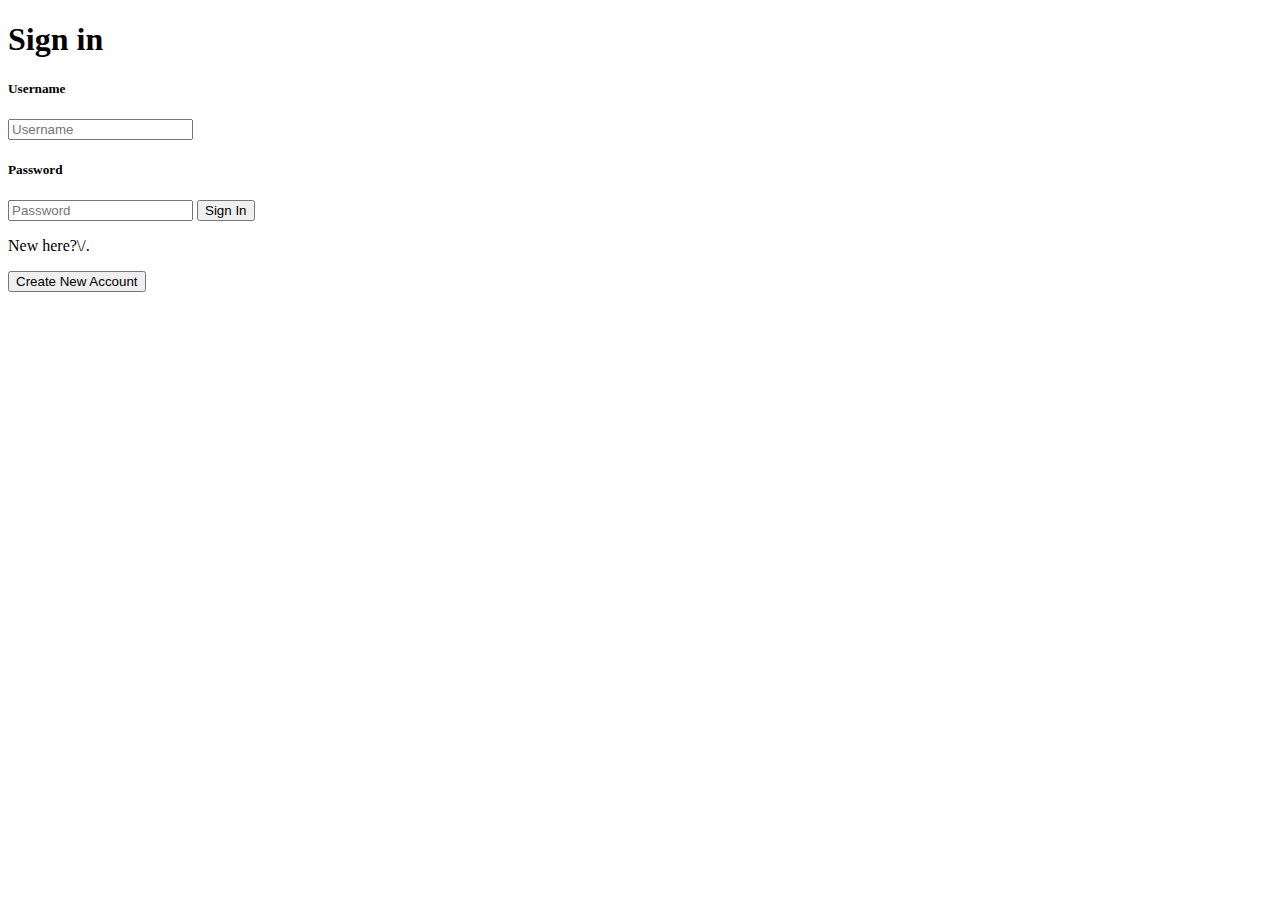
==== ERS-Project1/src/main/webapp/resources/html/index.html @ c4700d68 "Add files via upload" ====
<!DOCTYPE html>
<html>
<head>
<meta charset="ISO-8859-1">
<title>Project 1 - Expense Reimbursement System</title>
<link rel="stylesheet" href="../css/navbar.css">
<link rel="preconnect" href="https://fonts.gstatic.com">
<link
	href="https://fonts.googleapis.com/css2?family=Roboto&display=swap"
	rel="stylesheet">
<link rel="stylesheet" href="../css/login.css">
</head>
	<div class="container">
		<div class='login-container'>
			<h1>Sign in</h1>
			<form id="login-form">
				<h5>Username</h5>
				<input type='text' id="username" placeholder="Username" autocomplete="off"/>

				<h5>Password</h5>
				<input type='password' id="password" placeholder="Password"/>

				<button class='login-signinButton' type='submit' id="submit">Sign In</button>

				<p id="register">New here?\/.</p>
			</form>
			<button class='login-registerButton' id="register-redir">Create New Account</button>
		</div>
	</div>
	<script src='resources/js/login.js'></script>
	<script src="../js/login.js"></script>
</body>
</html>
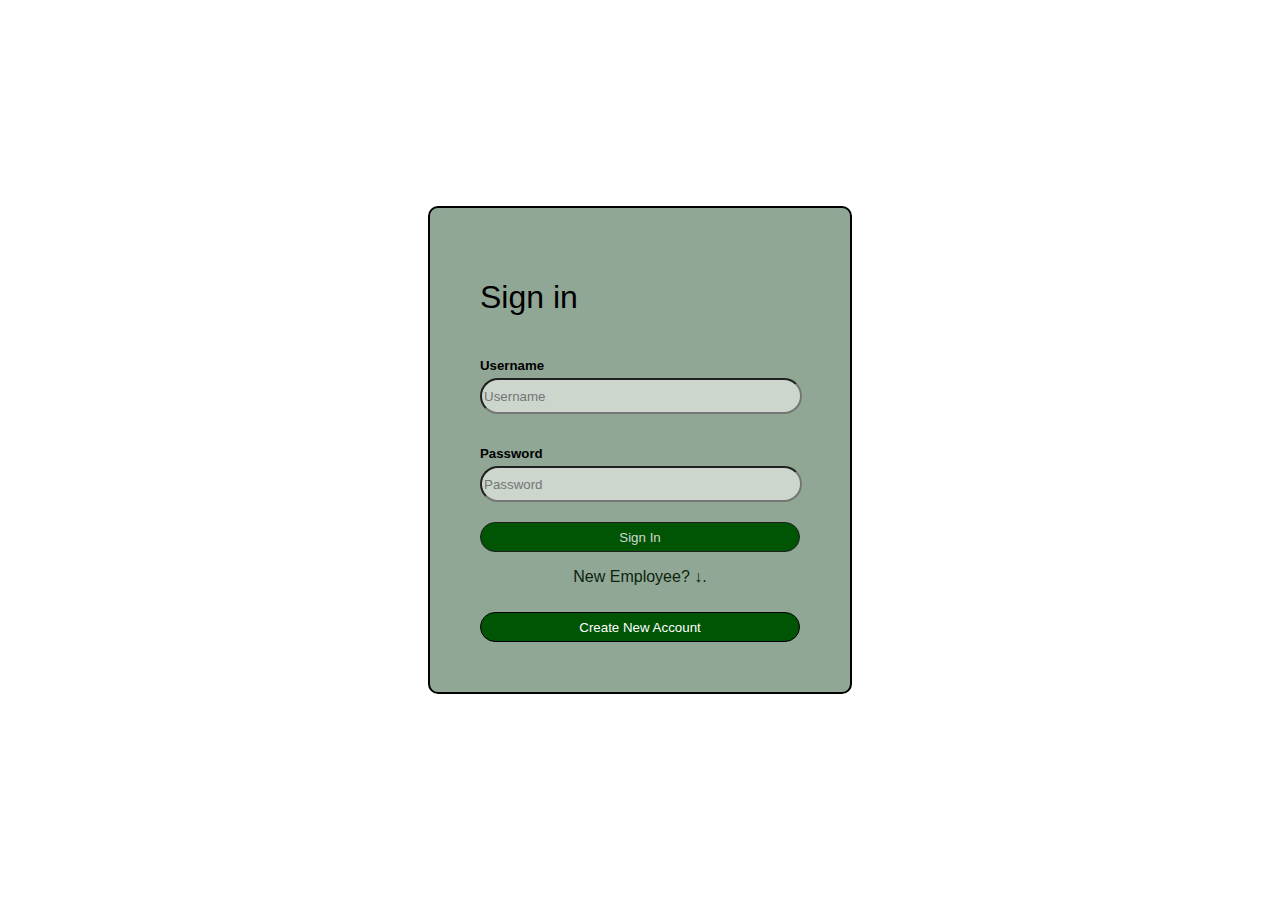
==== commit 1df59ee6: "Add files via upload" ====
--- a/ERS-Project1/src/main/webapp/resources/html/index.html
+++ b/ERS-Project1/src/main/webapp/resources/html/index.html
@@ -22,7 +22,7 @@
 
 				<button class='login-signinButton' type='submit' id="submit">Sign In</button>
 
-				<p id="register">New here?\/.</p>
+				<p id="register">New Employee? &#8595.</p>
 			</form>
 			<button class='login-registerButton' id="register-redir">Create New Account</button>
 		</div>
--- a/ERS-Project1/src/main/webapp/resources/css/navbar.css
+++ b/ERS-Project1/src/main/webapp/resources/css/navbar.css
@@ -0,0 +1,32 @@
+@charset "ISO-8859-1";
+
+body {
+	margin: 0;
+	font-family: 'Lato', sans-serif;
+}
+
+.nav-items {
+	list-style-type: none;
+	margin: 0;
+	padding: 0;
+	overflow: hidden;
+	background-color: #080b3b;
+	position: fixed;
+	top: 0;
+	width: 100%;
+}
+
+.nav-item {
+	float: left;
+    display: block;
+	color: white;
+	text-align: center;
+	padding: 14px 16px;
+    margin-left: 20px;
+	text-decoration: none;
+}
+
+.nav-item:hover{
+    cursor: pointer;
+    background: #2e5f00;
+}--- a/ERS-Project1/src/main/webapp/resources/css/login.css
+++ b/ERS-Project1/src/main/webapp/resources/css/login.css
@@ -0,0 +1,92 @@
+@charset "ISO-8859-1";
+
+body{
+	
+	margin: 0;
+	font-family: 'Lato', sans-serif;
+	background-color: #ffffff;
+	
+}
+
+.login-container {
+	width: 25%;
+	height: fit-content;
+	display: flex;
+	flex-direction: column;
+	border-radius: 10px;
+	background-color: #91a796;
+	border: 2px solid #000000;
+	padding: 50px;
+}
+
+.login-container>h1 {
+	font-weight: 500;
+	margin-bottom: 20px;
+	color: #000000;
+}
+
+.login-container>form>h5 {
+	margin-bottom: 5px;
+	color: #000000;
+}
+
+.login-container>form>input {
+	height: 30px;
+	margin-bottom: 10px;
+	border-radius: 20px;
+	background-color: rgb(205, 214, 205);
+	width: 98%;
+}
+
+.login-container>p {
+	margin-top: 15px;
+	font-size: 12px;
+	color: #d6d6d6;
+}
+
+.login-signinButton {
+	background:#005504;
+	border-radius: 20px;
+	width: 100%;
+	height: 30px;
+	border: 1px solid;
+	margin-top: 10px;
+	border-color: #1f1f1f;
+	color: #D6D6D6;
+}
+
+.login-registerButton {
+	border-radius: 2px;
+	width: 100%;
+	height: 30px;
+	border: 1px solid;
+	border-radius: 20px;
+	margin-top: 10px;
+	border-color: #000000;
+	background: #005504;
+	color: #ffffff;
+}
+
+.container {
+	height: 100vh; display : flex;
+	justify-content: center;
+	align-items: center;
+	display: flex;
+}
+
+#register {
+	text-align: center;
+	color: #0d240d;
+}
+
+.login-signinButton:hover{
+	
+	cursor: pointer;
+	
+}
+
+.login-registerButton:hover{
+	
+	cursor: pointer;
+	
+}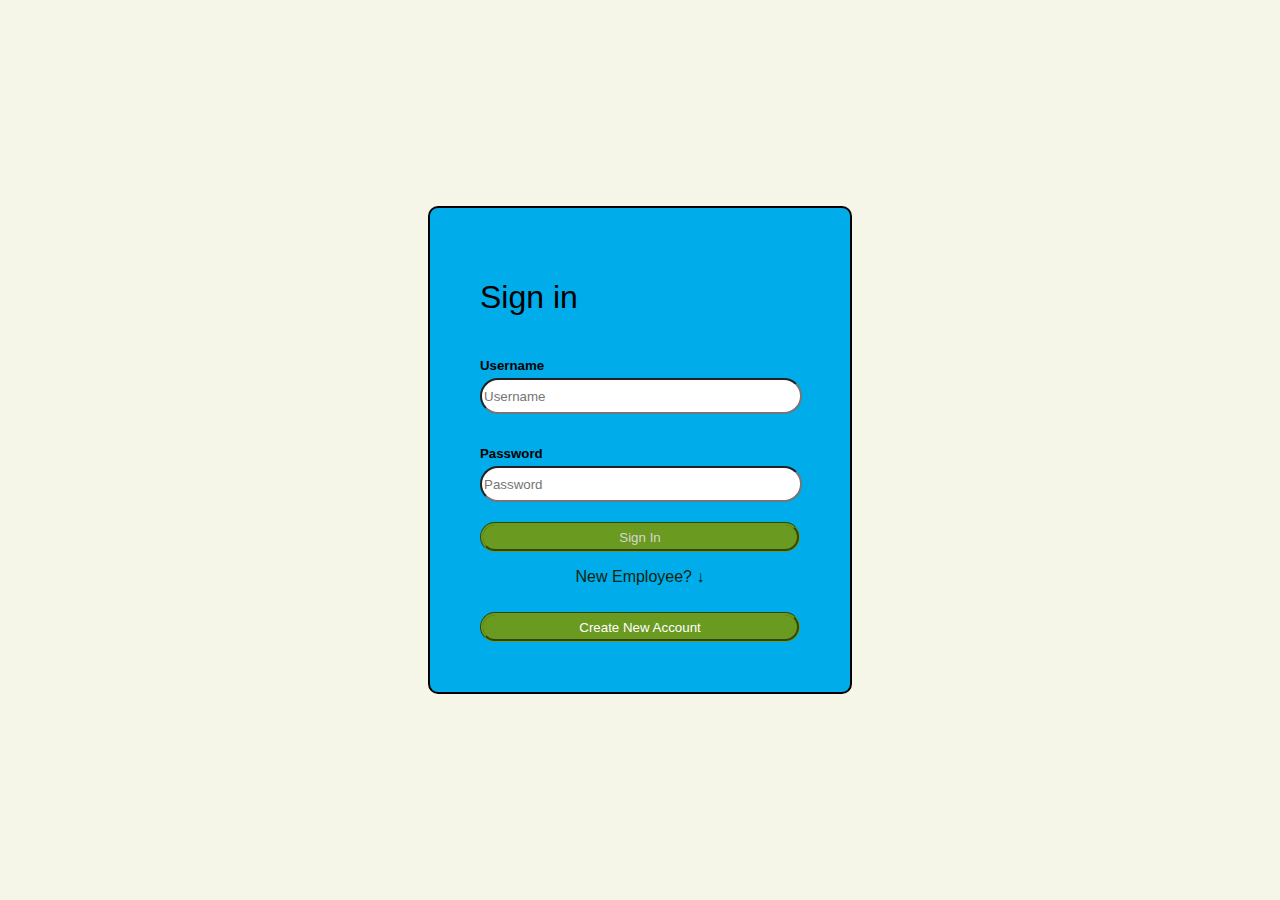
==== commit 5630f406: "08/09/2021 10:32 AM Central" ====
--- a/ERS-Project1/src/main/webapp/resources/html/index.html
+++ b/ERS-Project1/src/main/webapp/resources/html/index.html
@@ -22,12 +22,12 @@
 
 				<button class='login-signinButton' type='submit' id="submit">Sign In</button>
 
-				<p id="register">New Employee? &#8595.</p>
+				<p id="register">New Employee? &#8595</p>
 			</form>
 			<button class='login-registerButton' id="register-redir">Create New Account</button>
 		</div>
 	</div>
-	<script src='resources/js/login.js'></script>
+<!--<script src='resources/js/login.js'></script>  -->	
 	<script src="../js/login.js"></script>
 </body>
 </html>--- a/ERS-Project1/src/main/webapp/resources/css/navbar.css
+++ b/ERS-Project1/src/main/webapp/resources/css/navbar.css
@@ -10,6 +10,7 @@
 	margin: 0;
 	padding: 0;
 	overflow: hidden;
+	background: linear-gradient(110deg, #080b3b 40%, #00ACE9 80%);
 	background-color: #080b3b;
 	position: fixed;
 	top: 0;
@@ -29,4 +30,4 @@
 .nav-item:hover{
     cursor: pointer;
     background: #2e5f00;
-}+}
--- a/ERS-Project1/src/main/webapp/resources/css/login.css
+++ b/ERS-Project1/src/main/webapp/resources/css/login.css
@@ -4,7 +4,8 @@
 	
 	margin: 0;
 	font-family: 'Lato', sans-serif;
-	background-color: #ffffff;
+	background-color: #F6F6E8;
+
 	
 }
 
@@ -14,7 +15,7 @@
 	display: flex;
 	flex-direction: column;
 	border-radius: 10px;
-	background-color: #91a796;
+	background-color: #00ACE9;
 	border: 2px solid #000000;
 	padding: 50px;
 }
@@ -34,24 +35,26 @@
 	height: 30px;
 	margin-bottom: 10px;
 	border-radius: 20px;
-	background-color: rgb(205, 214, 205);
+	background-color: F6F6E8;
 	width: 98%;
 }
 
 .login-container>p {
 	margin-top: 15px;
 	font-size: 12px;
-	color: #d6d6d6;
+	color: #F6F6E8;
 }
 
 .login-signinButton {
-	background:#005504;
+	background:#6A9A1F;
+	
 	border-radius: 20px;
 	width: 100%;
 	height: 30px;
 	border: 1px solid;
 	margin-top: 10px;
 	border-color: #1f1f1f;
+	border: 3px groove #6A9A1F;
 	color: #D6D6D6;
 }
 
@@ -63,7 +66,8 @@
 	border-radius: 20px;
 	margin-top: 10px;
 	border-color: #000000;
-	background: #005504;
+	border: 3px groove #6A9A1F;
+	background: #6A9A1F;
 	color: #ffffff;
 }
 
